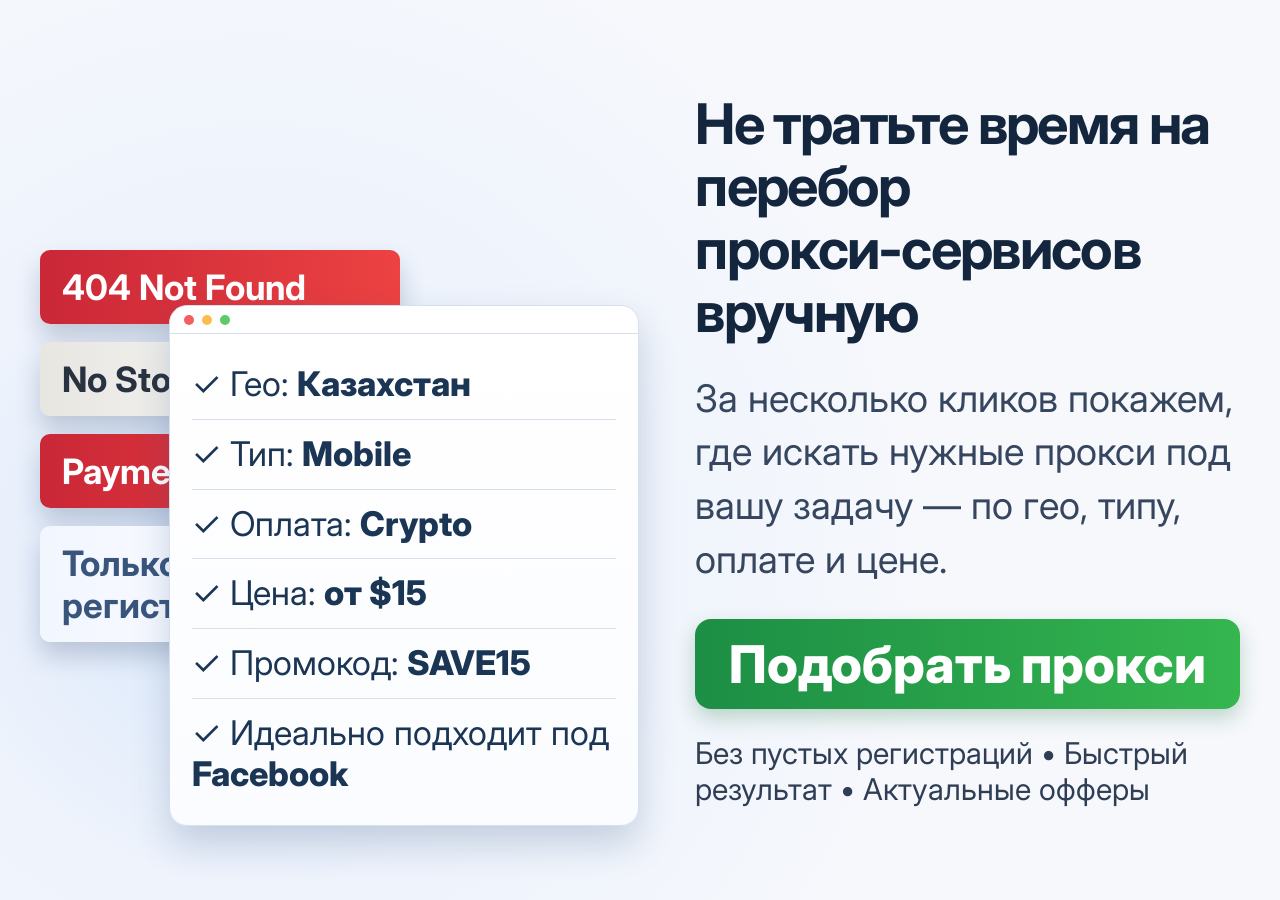
==== index.html @ c4e9cd60 "feat: add first hero page for proxy quiz funnel" ====
<!doctype html>
<html lang="ru">
<head>
  <meta charset="UTF-8" />
  <meta name="viewport" content="width=device-width, initial-scale=1.0" />
  <title>Подбор прокси — старт</title>
  <meta name="description" content="Быстрый подбор прокси по гео, типу, оплате и цене." />
  <link rel="preconnect" href="https://fonts.googleapis.com" />
  <link rel="preconnect" href="https://fonts.gstatic.com" crossorigin />
  <link href="https://fonts.googleapis.com/css2?family=Inter:wght@400;500;700;800&display=swap" rel="stylesheet" />
  <link rel="stylesheet" href="css/style.css" />
  <link rel="stylesheet" href="css/responsive.css" />
</head>
<body>
  <main class="hero-page">
    <section class="hero container" aria-label="Первый экран">
      <div class="hero__visual" aria-hidden="true">
        <div class="left-stack">
          <div class="bar bar--error">404 Not Found</div>
          <div class="bar bar--warn">No Stock</div>
          <div class="bar bar--error">Payment Failed</div>
          <div class="bar bar--lock">Только после регистрации</div>
        </div>

        <article class="card">
          <header class="card__window">
            <span></span><span></span><span></span>
          </header>
          <ul class="card__list">
            <li>✓ Гео: <strong>Казахстан</strong></li>
            <li>✓ Тип: <strong>Mobile</strong></li>
            <li>✓ Оплата: <strong>Crypto</strong></li>
            <li>✓ Цена: <strong>от $15</strong></li>
            <li>✓ Промокод: <strong>SAVE15</strong></li>
            <li>✓ Идеально подходит под <strong>Facebook</strong></li>
          </ul>
        </article>
      </div>

      <div class="hero__content">
        <h1>Не тратьте время на перебор<br />прокси-сервисов вручную</h1>
        <p>
          За несколько кликов покажем, где искать нужные прокси под вашу задачу —
          по гео, типу, оплате и цене.
        </p>
        <a class="cta" href="quiz.html" id="pick-proxy-btn">Подобрать прокси</a>
        <div class="hero__meta">Без пустых регистраций • Быстрый результат • Актуальные офферы</div>
      </div>
    </section>
  </main>

  <script src="js/analytics.js"></script>
  <script src="js/main.js"></script>
</body>
</html>
---- css/style.css ----
:root {
  --bg: #f6f8fc;
  --text-main: #14263d;
  --text-sub: #36465f;
  --green-start: #1c8e45;
  --green-end: #35b64f;
  --card-border: #d8dfec;
}

* {
  box-sizing: border-box;
}

body {
  margin: 0;
  font-family: 'Inter', system-ui, -apple-system, BlinkMacSystemFont, 'Segoe UI', sans-serif;
  color: var(--text-main);
  background: radial-gradient(circle at 20% 62%, #d7e6fb 0%, #eef3fc 28%, var(--bg) 58%);
}

.container {
  width: min(1200px, calc(100% - 48px));
  margin-inline: auto;
}

.hero-page {
  min-height: 100vh;
  display: grid;
  align-items: center;
}

.hero {
  display: grid;
  grid-template-columns: 1.1fr 1fr;
  gap: 56px;
  align-items: center;
  padding: 40px 0;
}

.hero__visual {
  position: relative;
  min-height: 460px;
}

.left-stack {
  position: absolute;
  left: 0;
  top: 30px;
  width: 360px;
  display: grid;
  gap: 18px;
}

.bar {
  padding: 16px 22px;
  border-radius: 10px;
  font-size: 35px;
  font-weight: 700;
  box-shadow: 0 14px 24px rgba(31, 56, 90, 0.22);
}

.bar--error {
  background: linear-gradient(90deg, #ca2737, #ec4242);
  color: #fff;
}

.bar--warn {
  background: linear-gradient(90deg, #e7e6e1, #fff);
  color: #293240;
}

.bar--lock {
  background: linear-gradient(90deg, #f2f6ff, #fff);
  color: #39557c;
}

.card {
  position: absolute;
  right: 0;
  top: 85px;
  width: min(470px, 92%);
  background: linear-gradient(180deg, #ffffff, #fbfcff);
  border: 1px solid var(--card-border);
  border-radius: 18px;
  overflow: hidden;
  box-shadow: 0 18px 36px rgba(40, 77, 121, 0.22);
}

.card__window {
  height: 28px;
  border-bottom: 1px solid var(--card-border);
  padding: 8px 14px;
  display: flex;
  align-items: center;
  gap: 8px;
}

.card__window span {
  width: 10px;
  height: 10px;
  border-radius: 50%;
  background: #d3d9e8;
}

.card__window span:nth-child(1) { background: #f25f60; }
.card__window span:nth-child(2) { background: #f8bf4d; }
.card__window span:nth-child(3) { background: #5fcb67; }

.card__list {
  list-style: none;
  margin: 0;
  padding: 16px 22px;
}

.card__list li {
  font-size: 34px;
  line-height: 1.2;
  padding: 14px 0;
  border-bottom: 1px solid var(--card-border);
  color: #1b3555;
}

.card__list li:last-child {
  border-bottom: 0;
}

.card__list strong {
  font-weight: 800;
}

.hero__content h1 {
  margin: 0;
  font-size: 56px;
  line-height: 1.12;
  letter-spacing: -0.03em;
}

.hero__content p {
  margin: 28px 0 32px;
  color: var(--text-sub);
  font-size: 38px;
  line-height: 1.42;
}

.cta {
  display: inline-flex;
  justify-content: center;
  align-items: center;
  width: min(560px, 100%);
  min-height: 90px;
  border-radius: 16px;
  text-decoration: none;
  font-weight: 800;
  font-size: 52px;
  color: #fff;
  background: linear-gradient(90deg, var(--green-start), var(--green-end));
  box-shadow: 0 9px 20px rgba(23, 110, 53, 0.25);
  transition: transform .2s ease, box-shadow .2s ease;
}

.cta:hover,
.cta:focus-visible {
  transform: translateY(-2px);
  box-shadow: 0 12px 24px rgba(23, 110, 53, 0.3);
}

.hero__meta {
  margin-top: 26px;
  color: #2f3e54;
  font-size: 30px;
}
---- css/responsive.css ----
@media (max-width: 1024px) {
  .hero {
    grid-template-columns: 1fr;
    gap: 26px;
  }

  .hero__content {
    order: -1;
  }

  .hero__content h1 {
    font-size: clamp(32px, 5.6vw, 52px);
  }

  .hero__content p {
    margin: 16px 0 22px;
    font-size: clamp(18px, 3.8vw, 31px);
  }

  .cta {
    width: 100%;
    min-height: 62px;
    font-size: clamp(28px, 5.2vw, 44px);
  }

  .hero__meta {
    margin-top: 14px;
    font-size: clamp(15px, 2.8vw, 24px);
  }

  .hero__visual {
    min-height: 340px;
  }

  .left-stack {
    width: 54%;
    top: 10px;
    gap: 10px;
  }

  .bar {
    padding: 8px 10px;
    font-size: clamp(11px, 2.3vw, 20px);
  }

  .card {
    top: 28px;
    width: min(78%, 500px);
  }

  .card__list li {
    font-size: clamp(13px, 2.4vw, 24px);
    padding: 9px 0;
  }
}

@media (max-width: 640px) {
  .container {
    width: min(100%, calc(100% - 24px));
  }

  .hero {
    padding: 18px 0 26px;
    gap: 20px;
  }

  .hero__content h1 {
    font-size: 34px;
  }

  .hero__content p {
    font-size: 19px;
    margin-bottom: 18px;
  }

  .hero__visual {
    min-height: 270px;
  }

  .left-stack {
    width: 52%;
    gap: 7px;
  }

  .card {
    width: 76%;
    border-radius: 12px;
  }

  .card__list {
    padding: 10px 12px;
  }

  .card__list li {
    font-size: 12px;
    padding: 6px 0;
  }
}
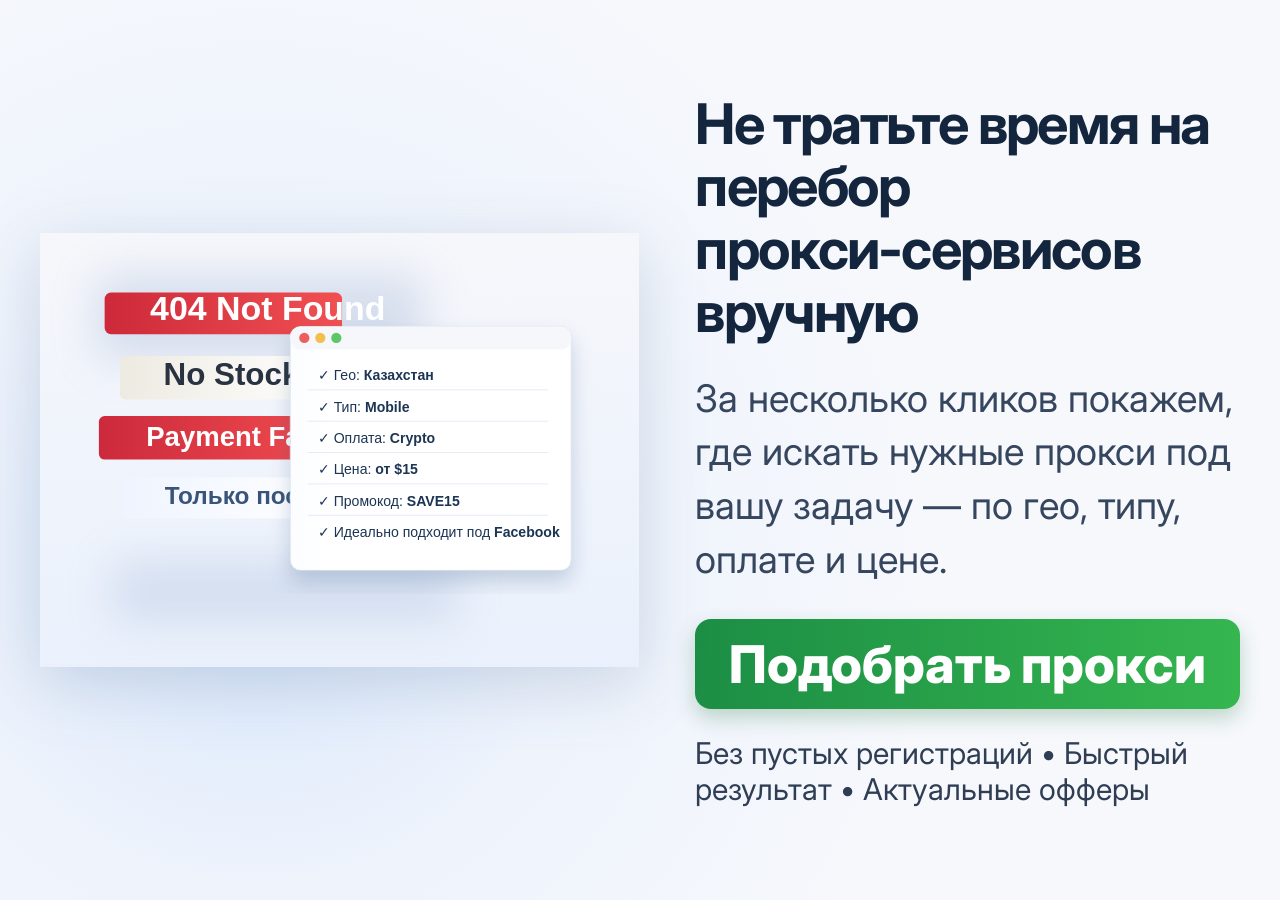
==== commit 7d50f815: "Replace hero left panel with static illustration image" ====
--- a/index.html
+++ b/index.html
@@ -15,26 +15,7 @@
   <main class="hero-page">
     <section class="hero container" aria-label="Первый экран">
       <div class="hero__visual" aria-hidden="true">
-        <div class="left-stack">
-          <div class="bar bar--error">404 Not Found</div>
-          <div class="bar bar--warn">No Stock</div>
-          <div class="bar bar--error">Payment Failed</div>
-          <div class="bar bar--lock">Только после регистрации</div>
-        </div>
-
-        <article class="card">
-          <header class="card__window">
-            <span></span><span></span><span></span>
-          </header>
-          <ul class="card__list">
-            <li>✓ Гео: <strong>Казахстан</strong></li>
-            <li>✓ Тип: <strong>Mobile</strong></li>
-            <li>✓ Оплата: <strong>Crypto</strong></li>
-            <li>✓ Цена: <strong>от $15</strong></li>
-            <li>✓ Промокод: <strong>SAVE15</strong></li>
-            <li>✓ Идеально подходит под <strong>Facebook</strong></li>
-          </ul>
-        </article>
+        <img class="hero__image" src="assets/hero-left-proxy.svg" alt="" />
       </div>
 
       <div class="hero__content">
--- a/css/style.css
+++ b/css/style.css
@@ -38,94 +38,17 @@
 }
 
 .hero__visual {
-  position: relative;
+  display: flex;
+  align-items: center;
+  justify-content: center;
   min-height: 460px;
 }
 
-.left-stack {
-  position: absolute;
-  left: 0;
-  top: 30px;
-  width: 360px;
-  display: grid;
-  gap: 18px;
-}
-
-.bar {
-  padding: 16px 22px;
-  border-radius: 10px;
-  font-size: 35px;
-  font-weight: 700;
-  box-shadow: 0 14px 24px rgba(31, 56, 90, 0.22);
-}
-
-.bar--error {
-  background: linear-gradient(90deg, #ca2737, #ec4242);
-  color: #fff;
-}
-
-.bar--warn {
-  background: linear-gradient(90deg, #e7e6e1, #fff);
-  color: #293240;
-}
-
-.bar--lock {
-  background: linear-gradient(90deg, #f2f6ff, #fff);
-  color: #39557c;
-}
-
-.card {
-  position: absolute;
-  right: 0;
-  top: 85px;
-  width: min(470px, 92%);
-  background: linear-gradient(180deg, #ffffff, #fbfcff);
-  border: 1px solid var(--card-border);
-  border-radius: 18px;
-  overflow: hidden;
-  box-shadow: 0 18px 36px rgba(40, 77, 121, 0.22);
-}
-
-.card__window {
-  height: 28px;
-  border-bottom: 1px solid var(--card-border);
-  padding: 8px 14px;
-  display: flex;
-  align-items: center;
-  gap: 8px;
-}
-
-.card__window span {
-  width: 10px;
-  height: 10px;
-  border-radius: 50%;
-  background: #d3d9e8;
-}
-
-.card__window span:nth-child(1) { background: #f25f60; }
-.card__window span:nth-child(2) { background: #f8bf4d; }
-.card__window span:nth-child(3) { background: #5fcb67; }
-
-.card__list {
-  list-style: none;
-  margin: 0;
-  padding: 16px 22px;
-}
-
-.card__list li {
-  font-size: 34px;
-  line-height: 1.2;
-  padding: 14px 0;
-  border-bottom: 1px solid var(--card-border);
-  color: #1b3555;
-}
-
-.card__list li:last-child {
-  border-bottom: 0;
-}
-
-.card__list strong {
-  font-weight: 800;
+.hero__image {
+  display: block;
+  width: min(100%, 680px);
+  height: auto;
+  filter: drop-shadow(0 16px 32px rgba(40, 77, 121, 0.18));
 }
 
 .hero__content h1 {
--- a/css/responsive.css
+++ b/css/responsive.css
@@ -32,26 +32,10 @@
     min-height: 340px;
   }
 
-  .left-stack {
-    width: 54%;
-    top: 10px;
-    gap: 10px;
+  .hero__image {
+    width: min(100%, 560px);
   }
 
-  .bar {
-    padding: 8px 10px;
-    font-size: clamp(11px, 2.3vw, 20px);
-  }
-
-  .card {
-    top: 28px;
-    width: min(78%, 500px);
-  }
-
-  .card__list li {
-    font-size: clamp(13px, 2.4vw, 24px);
-    padding: 9px 0;
-  }
 }
 
 @media (max-width: 640px) {
@@ -77,22 +61,8 @@
     min-height: 270px;
   }
 
-  .left-stack {
-    width: 52%;
-    gap: 7px;
+  .hero__image {
+    width: min(100%, 480px);
   }
 
-  .card {
-    width: 76%;
-    border-radius: 12px;
-  }
-
-  .card__list {
-    padding: 10px 12px;
-  }
-
-  .card__list li {
-    font-size: 12px;
-    padding: 6px 0;
-  }
 }
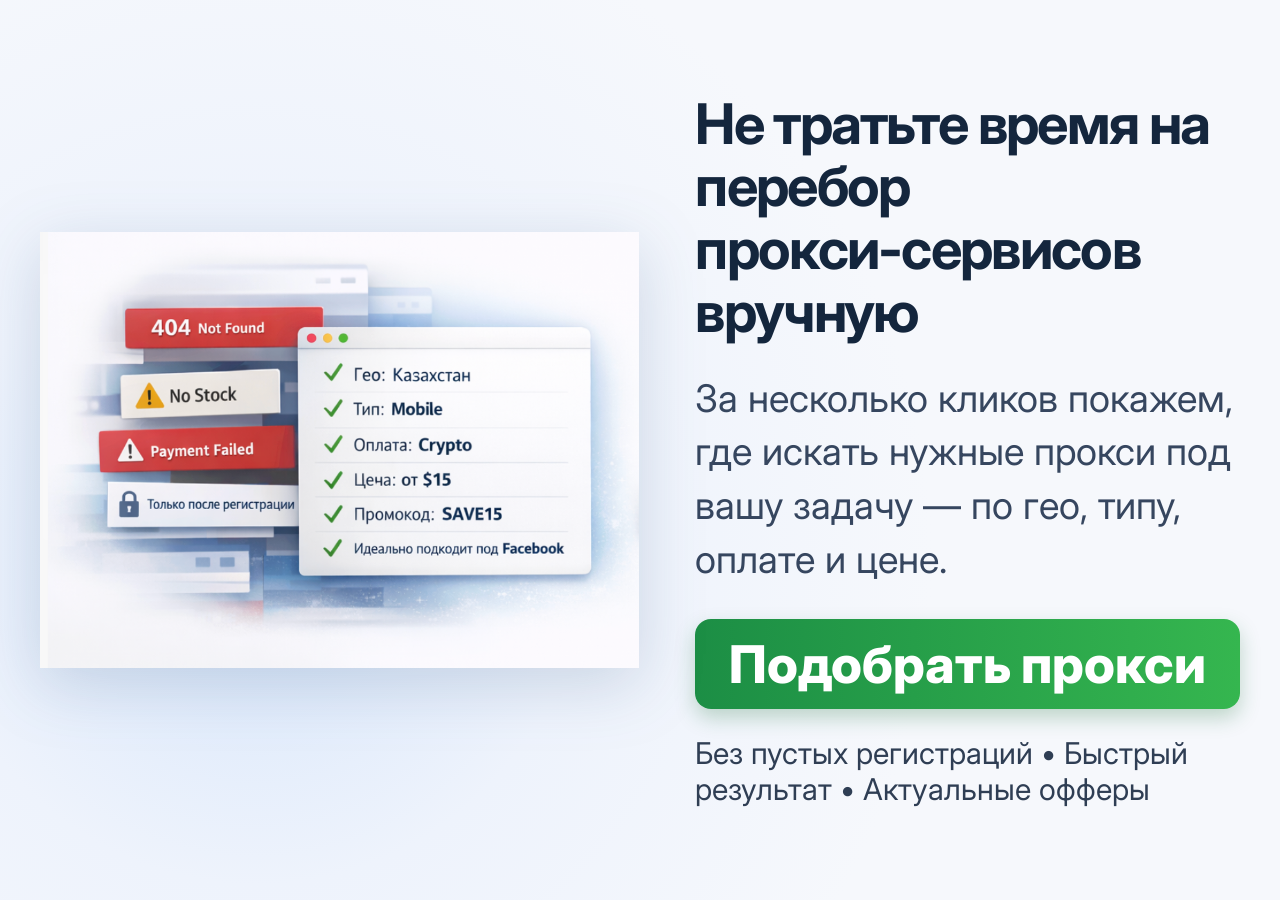
==== commit 571fa6cb: "Rename hero screenshot and move it to image folder" ====
--- a/index.html
+++ b/index.html
@@ -15,7 +15,7 @@
   <main class="hero-page">
     <section class="hero container" aria-label="Первый экран">
       <div class="hero__visual" aria-hidden="true">
-        <img class="hero__image" src="assets/hero-left-proxy.svg" alt="" />
+        <img class="hero__image" src="image/left-hero.png" alt="" />
       </div>
 
       <div class="hero__content">
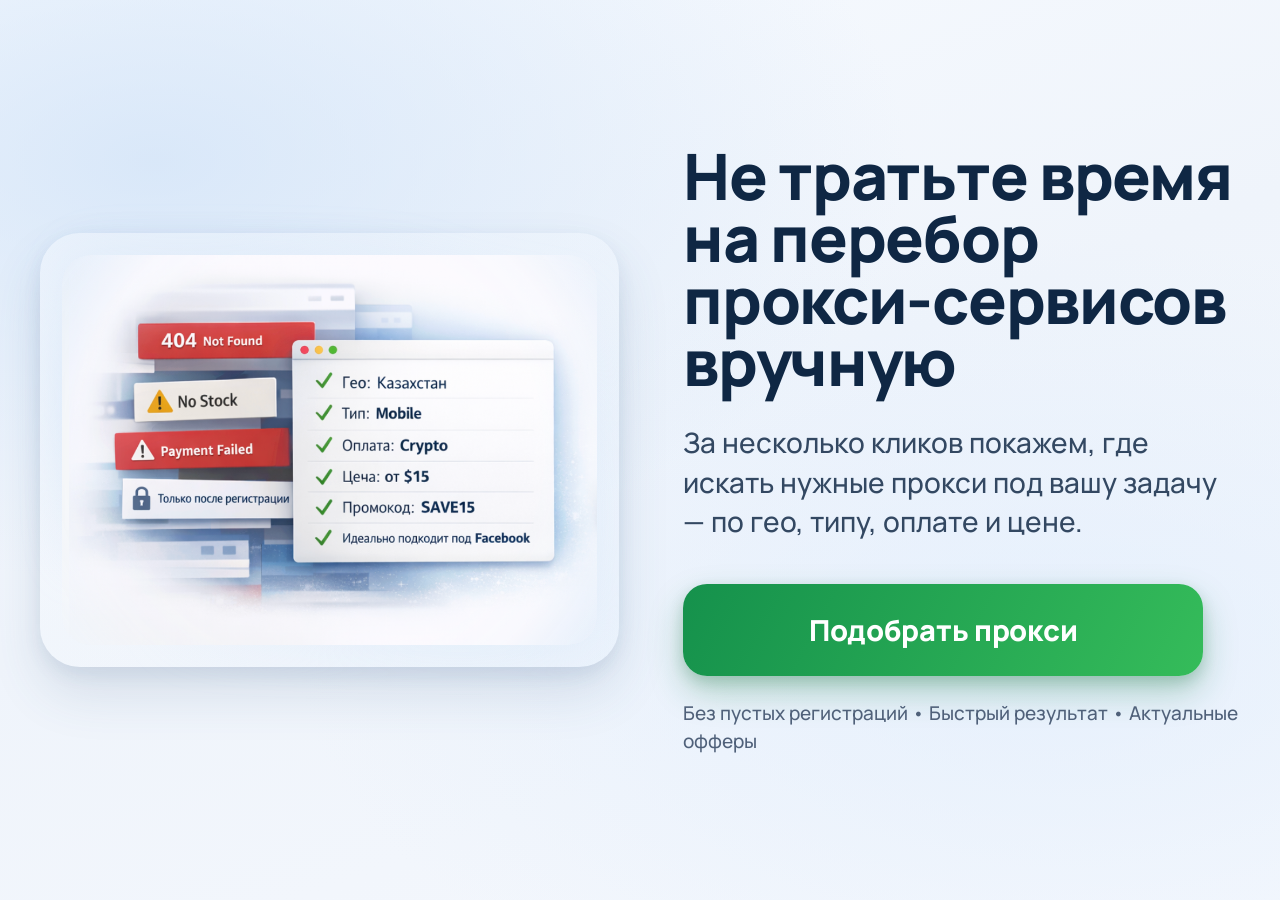
==== commit 92639256: "Polish hero typography, spacing, and media integration" ====
--- a/index.html
+++ b/index.html
@@ -7,7 +7,7 @@
   <meta name="description" content="Быстрый подбор прокси по гео, типу, оплате и цене." />
   <link rel="preconnect" href="https://fonts.googleapis.com" />
   <link rel="preconnect" href="https://fonts.gstatic.com" crossorigin />
-  <link href="https://fonts.googleapis.com/css2?family=Inter:wght@400;500;700;800&display=swap" rel="stylesheet" />
+  <link href="https://fonts.googleapis.com/css2?family=Manrope:wght@500;700;800&display=swap" rel="stylesheet" />
   <link rel="stylesheet" href="css/style.css" />
   <link rel="stylesheet" href="css/responsive.css" />
 </head>
@@ -15,17 +15,19 @@
   <main class="hero-page">
     <section class="hero container" aria-label="Первый экран">
       <div class="hero__visual" aria-hidden="true">
-        <img class="hero__image" src="image/left-hero.png" alt="" />
+        <div class="hero__media">
+          <img class="hero__image" src="image/left-hero.png" alt="" />
+        </div>
       </div>
 
       <div class="hero__content">
-        <h1>Не тратьте время на перебор<br />прокси-сервисов вручную</h1>
-        <p>
+        <h1 class="hero__title">Не тратьте время на перебор<br />прокси-сервисов вручную</h1>
+        <p class="hero__subtitle">
           За несколько кликов покажем, где искать нужные прокси под вашу задачу —
           по гео, типу, оплате и цене.
         </p>
-        <a class="cta" href="quiz.html" id="pick-proxy-btn">Подобрать прокси</a>
-        <div class="hero__meta">Без пустых регистраций • Быстрый результат • Актуальные офферы</div>
+        <a class="cta hero__cta" href="quiz.html" id="pick-proxy-btn">Подобрать прокси</a>
+        <div class="hero__meta hero__microtrust">Без пустых регистраций • Быстрый результат • Актуальные офферы</div>
       </div>
     </section>
   </main>
--- a/css/style.css
+++ b/css/style.css
@@ -1,10 +1,10 @@
 :root {
-  --bg: #f6f8fc;
-  --text-main: #14263d;
-  --text-sub: #36465f;
-  --green-start: #1c8e45;
-  --green-end: #35b64f;
-  --card-border: #d8dfec;
+  --bg: #f5f8fd;
+  --text-main: #0f2744;
+  --text-sub: #334862;
+  --microtrust: #50617a;
+  --green-start: #15914c;
+  --green-end: #35bc5a;
 }
 
 * {
@@ -13,9 +13,12 @@
 
 body {
   margin: 0;
-  font-family: 'Inter', system-ui, -apple-system, BlinkMacSystemFont, 'Segoe UI', sans-serif;
+  font-family: 'Manrope', system-ui, -apple-system, BlinkMacSystemFont, 'Segoe UI', sans-serif;
   color: var(--text-main);
-  background: radial-gradient(circle at 20% 62%, #d7e6fb 0%, #eef3fc 28%, var(--bg) 58%);
+  background:
+    radial-gradient(95% 75% at 12% 18%, rgba(206, 225, 247, 0.72) 0%, rgba(206, 225, 247, 0) 62%),
+    radial-gradient(88% 68% at 82% 72%, rgba(222, 236, 253, 0.6) 0%, rgba(222, 236, 253, 0) 67%),
+    linear-gradient(160deg, #f8fbff 0%, #eff4fb 48%, var(--bg) 100%);
 }
 
 .container {
@@ -31,37 +34,79 @@
 
 .hero {
   display: grid;
-  grid-template-columns: 1.1fr 1fr;
-  gap: 56px;
+  grid-template-columns: 1.04fr 1fr;
+  gap: 64px;
   align-items: center;
-  padding: 40px 0;
+  padding: 48px 0;
 }
 
 .hero__visual {
   display: flex;
   align-items: center;
   justify-content: center;
-  min-height: 460px;
+  min-height: 500px;
+}
+
+.hero__media {
+  position: relative;
+  isolation: isolate;
+  width: min(100%, 700px);
+  border-radius: 40px;
+  padding: 22px;
+}
+
+.hero__media::before {
+  content: '';
+  position: absolute;
+  inset: 1% 3%;
+  z-index: -2;
+  border-radius: 44px;
+  background:
+    radial-gradient(120% 70% at 24% 38%, rgba(165, 199, 241, 0.48) 0%, rgba(165, 199, 241, 0) 66%),
+    radial-gradient(92% 86% at 74% 66%, rgba(199, 223, 250, 0.45) 0%, rgba(199, 223, 250, 0) 72%);
+  filter: blur(18px);
+}
+
+.hero__media::after {
+  content: '';
+  position: absolute;
+  inset: 0;
+  z-index: -1;
+  border-radius: 40px;
+  background: linear-gradient(140deg, rgba(255, 255, 255, 0.34), rgba(229, 240, 251, 0.18));
+  box-shadow:
+    0 26px 52px rgba(57, 89, 128, 0.14),
+    0 8px 18px rgba(57, 89, 128, 0.09);
 }
 
 .hero__image {
   display: block;
-  width: min(100%, 680px);
+  width: 100%;
   height: auto;
-  filter: drop-shadow(0 16px 32px rgba(40, 77, 121, 0.18));
+  border-radius: 28px;
+  box-shadow: 0 12px 26px rgba(53, 84, 122, 0.12);
+  -webkit-mask-image: radial-gradient(circle at center, #000 62%, rgba(0, 0, 0, 0.85) 78%, transparent 100%);
+  mask-image: radial-gradient(circle at center, #000 62%, rgba(0, 0, 0, 0.85) 78%, transparent 100%);
 }
 
-.hero__content h1 {
-  margin: 0;
-  font-size: 56px;
-  line-height: 1.12;
-  letter-spacing: -0.03em;
+.hero__content {
+  max-width: 640px;
 }
 
-.hero__content p {
-  margin: 28px 0 32px;
+.hero__title {
+  margin: 0;
+  font-size: 64px;
+  font-weight: 800;
+  line-height: 0.97;
+  letter-spacing: -0.02em;
+  color: var(--text-main);
+}
+
+.hero__subtitle {
+  margin: 30px 0 42px;
   color: var(--text-sub);
-  font-size: 38px;
+  font-weight: 500;
+  font-size: 28px;
   line-height: 1.42;
 }
 
@@ -69,26 +114,35 @@
   display: inline-flex;
   justify-content: center;
   align-items: center;
-  width: min(560px, 100%);
-  min-height: 90px;
-  border-radius: 16px;
+  width: min(520px, 100%);
+  min-height: 92px;
+  padding: 14px 34px;
+  border-radius: 24px;
   text-decoration: none;
   font-weight: 800;
-  font-size: 52px;
+  font-size: 29px;
+  letter-spacing: -0.01em;
   color: #fff;
-  background: linear-gradient(90deg, var(--green-start), var(--green-end));
-  box-shadow: 0 9px 20px rgba(23, 110, 53, 0.25);
-  transition: transform .2s ease, box-shadow .2s ease;
+  background: linear-gradient(118deg, var(--green-start), var(--green-end));
+  box-shadow:
+    0 16px 34px rgba(22, 125, 66, 0.28),
+    0 6px 14px rgba(17, 94, 52, 0.18);
+  transition: transform .2s ease, box-shadow .2s ease, filter .2s ease;
 }
 
 .cta:hover,
 .cta:focus-visible {
-  transform: translateY(-2px);
-  box-shadow: 0 12px 24px rgba(23, 110, 53, 0.3);
+  transform: translateY(-1px);
+  filter: brightness(1.02);
+  box-shadow:
+    0 18px 36px rgba(22, 125, 66, 0.3),
+    0 8px 16px rgba(17, 94, 52, 0.2);
 }
 
 .hero__meta {
-  margin-top: 26px;
-  color: #2f3e54;
-  font-size: 30px;
+  margin-top: 24px;
+  color: var(--microtrust);
+  font-size: 19px;
+  font-weight: 500;
+  line-height: 1.45;
 }
--- a/css/responsive.css
+++ b/css/responsive.css
@@ -1,39 +1,42 @@
 @media (max-width: 1024px) {
   .hero {
     grid-template-columns: 1fr;
-    gap: 26px;
+    gap: 28px;
+    padding: 30px 0 26px;
   }
 
   .hero__content {
     order: -1;
+    max-width: 100%;
   }
 
-  .hero__content h1 {
-    font-size: clamp(32px, 5.6vw, 52px);
+  .hero__title {
+    font-size: clamp(46px, 7vw, 56px);
   }
 
-  .hero__content p {
-    margin: 16px 0 22px;
-    font-size: clamp(18px, 3.8vw, 31px);
+  .hero__subtitle {
+    margin: 22px 0 32px;
+    font-size: clamp(24px, 4.1vw, 27px);
   }
 
   .cta {
     width: 100%;
-    min-height: 62px;
-    font-size: clamp(28px, 5.2vw, 44px);
+    min-height: 80px;
+    font-size: clamp(24px, 4.5vw, 28px);
   }
 
   .hero__meta {
-    margin-top: 14px;
-    font-size: clamp(15px, 2.8vw, 24px);
+    margin-top: 18px;
+    font-size: clamp(17px, 2.6vw, 19px);
   }
 
   .hero__visual {
-    min-height: 340px;
+    min-height: 320px;
   }
 
-  .hero__image {
-    width: min(100%, 560px);
+  .hero__media {
+    width: min(100%, 620px);
+    padding: 16px;
   }
 
 }
@@ -44,25 +47,40 @@
   }
 
   .hero {
-    padding: 18px 0 26px;
-    gap: 20px;
+    padding: 18px 0 24px;
+    gap: 18px;
   }
 
-  .hero__content h1 {
-    font-size: 34px;
+  .hero__title {
+    font-size: clamp(42px, 11vw, 48px);
+    line-height: 0.98;
   }
 
-  .hero__content p {
-    font-size: 19px;
-    margin-bottom: 18px;
+  .hero__subtitle {
+    font-size: clamp(22px, 6vw, 24px);
+    margin: 18px 0 24px;
+    line-height: 1.38;
+  }
+
+  .cta {
+    min-height: 72px;
+    font-size: clamp(22px, 6vw, 24px);
+    border-radius: 20px;
+  }
+
+  .hero__meta {
+    font-size: clamp(16px, 4.2vw, 18px);
+    margin-top: 16px;
   }
 
   .hero__visual {
-    min-height: 270px;
+    min-height: 230px;
   }
 
-  .hero__image {
-    width: min(100%, 480px);
+  .hero__media {
+    width: min(100%, 500px);
+    padding: 12px;
+    border-radius: 28px;
   }
 
 }
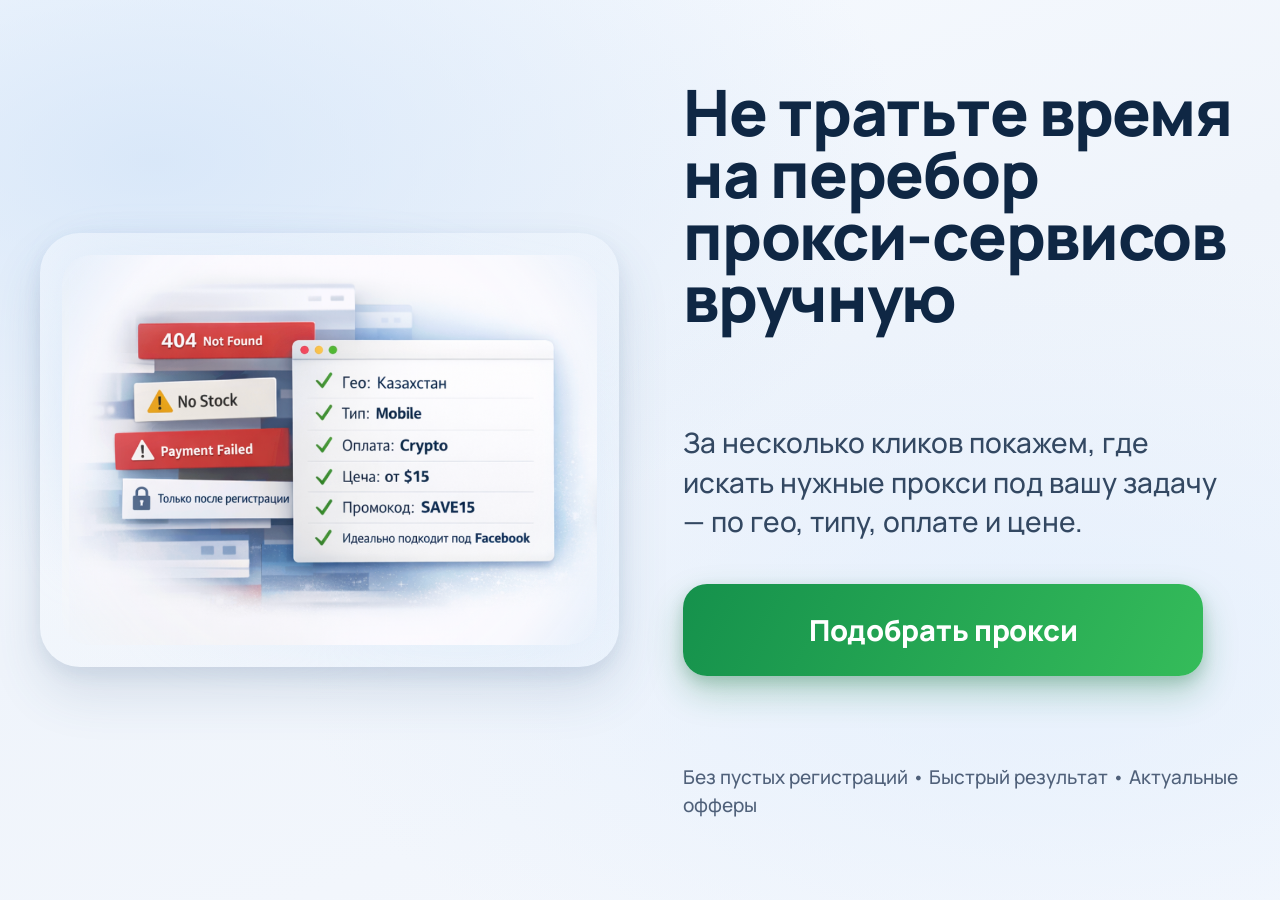
==== commit debb4461: "Fix mobile hero content order" ====
--- a/index.html
+++ b/index.html
@@ -14,6 +14,10 @@
 <body>
   <main class="hero-page">
     <section class="hero container" aria-label="Первый экран">
+      <div class="hero__headline">
+        <h1 class="hero__title">Не тратьте время на перебор<br />прокси-сервисов вручную</h1>
+      </div>
+
       <div class="hero__visual" aria-hidden="true">
         <div class="hero__media">
           <img class="hero__image" src="image/left-hero.png" alt="" />
@@ -21,14 +25,14 @@
       </div>
 
       <div class="hero__content">
-        <h1 class="hero__title">Не тратьте время на перебор<br />прокси-сервисов вручную</h1>
         <p class="hero__subtitle">
           За несколько кликов покажем, где искать нужные прокси под вашу задачу —
           по гео, типу, оплате и цене.
         </p>
         <a class="cta hero__cta" href="quiz.html" id="pick-proxy-btn">Подобрать прокси</a>
-        <div class="hero__meta hero__microtrust">Без пустых регистраций • Быстрый результат • Актуальные офферы</div>
       </div>
+
+      <div class="hero__meta hero__microtrust">Без пустых регистраций • Быстрый результат • Актуальные офферы</div>
     </section>
   </main>
 
--- a/css/style.css
+++ b/css/style.css
@@ -35,12 +35,21 @@
 .hero {
   display: grid;
   grid-template-columns: 1.04fr 1fr;
+  grid-template-areas:
+    'visual headline'
+    'visual content'
+    'visual meta';
   gap: 64px;
   align-items: center;
   padding: 48px 0;
 }
 
+.hero__headline {
+  grid-area: headline;
+}
+
 .hero__visual {
+  grid-area: visual;
   display: flex;
   align-items: center;
   justify-content: center;
@@ -90,6 +99,7 @@
 }
 
 .hero__content {
+  grid-area: content;
   max-width: 640px;
 }
 
@@ -140,7 +150,9 @@
 }
 
 .hero__meta {
+  grid-area: meta;
   margin-top: 24px;
+  max-width: 640px;
   color: var(--microtrust);
   font-size: 19px;
   font-weight: 500;
--- a/css/responsive.css
+++ b/css/responsive.css
@@ -1,12 +1,18 @@
 @media (max-width: 1024px) {
   .hero {
     grid-template-columns: 1fr;
+    grid-template-areas:
+      'headline'
+      'visual'
+      'content'
+      'meta';
     gap: 28px;
     padding: 30px 0 26px;
   }
 
-  .hero__content {
-    order: -1;
+  .hero__headline,
+  .hero__content,
+  .hero__meta {
     max-width: 100%;
   }
 
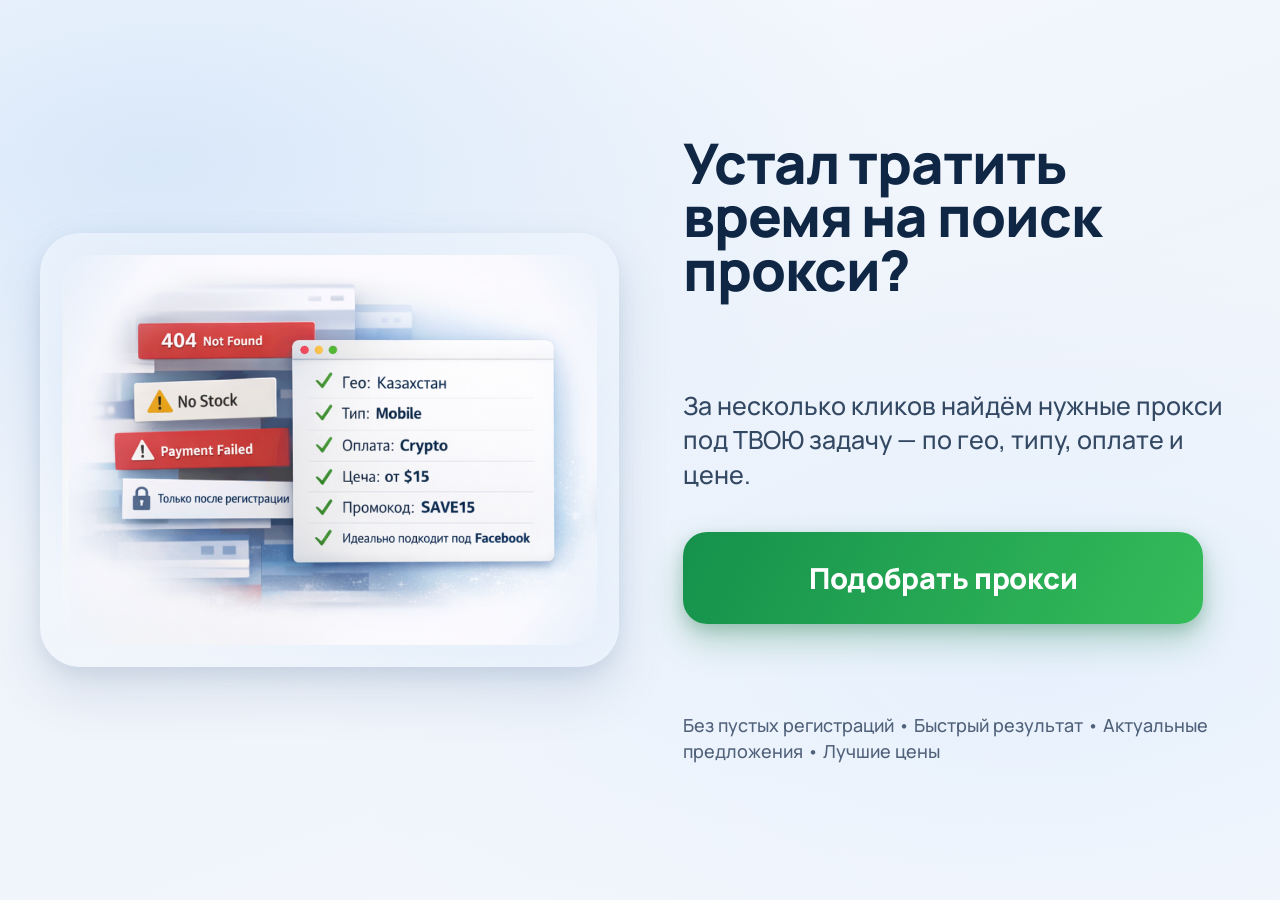
==== commit d160d091: "Update hero copy and mobile-centered typography" ====
--- a/index.html
+++ b/index.html
@@ -15,7 +15,7 @@
   <main class="hero-page">
     <section class="hero container" aria-label="Первый экран">
       <div class="hero__headline">
-        <h1 class="hero__title">Не тратьте время на перебор<br />прокси-сервисов вручную</h1>
+        <h1 class="hero__title">Устал тратить время на поиск прокси?</h1>
       </div>
 
       <div class="hero__visual" aria-hidden="true">
@@ -26,13 +26,13 @@
 
       <div class="hero__content">
         <p class="hero__subtitle">
-          За несколько кликов покажем, где искать нужные прокси под вашу задачу —
+          За несколько кликов найдём нужные прокси под ТВОЮ задачу —
           по гео, типу, оплате и цене.
         </p>
         <a class="cta hero__cta" href="quiz.html" id="pick-proxy-btn">Подобрать прокси</a>
       </div>
 
-      <div class="hero__meta hero__microtrust">Без пустых регистраций • Быстрый результат • Актуальные офферы</div>
+      <div class="hero__meta hero__microtrust">Без пустых регистраций • Быстрый результат • Актуальные предложения • Лучшие цены</div>
     </section>
   </main>
 
--- a/css/style.css
+++ b/css/style.css
@@ -105,19 +105,19 @@
 
 .hero__title {
   margin: 0;
-  font-size: 64px;
+  font-size: 56px;
   font-weight: 800;
-  line-height: 0.97;
+  line-height: 0.96;
   letter-spacing: -0.02em;
   color: var(--text-main);
 }
 
 .hero__subtitle {
-  margin: 30px 0 42px;
+  margin: 28px 0 40px;
   color: var(--text-sub);
   font-weight: 500;
-  font-size: 28px;
-  line-height: 1.42;
+  font-size: 25px;
+  line-height: 1.38;
 }
 
 .cta {
@@ -154,7 +154,7 @@
   margin-top: 24px;
   max-width: 640px;
   color: var(--microtrust);
-  font-size: 19px;
+  font-size: 18px;
   font-weight: 500;
   line-height: 1.45;
 }
--- a/css/responsive.css
+++ b/css/responsive.css
@@ -57,21 +57,31 @@
     gap: 18px;
   }
 
+  .hero__headline,
+  .hero__content,
+  .hero__meta {
+    text-align: center;
+  }
+
   .hero__title {
-    font-size: clamp(42px, 11vw, 48px);
-    line-height: 0.98;
+    font-size: clamp(42px, 11vw, 46px);
+    line-height: 1;
   }
 
   .hero__subtitle {
-    font-size: clamp(22px, 6vw, 24px);
+    font-size: clamp(21px, 6vw, 24px);
     margin: 18px 0 24px;
-    line-height: 1.38;
+    line-height: 1.4;
   }
 
   .cta {
     min-height: 72px;
     font-size: clamp(22px, 6vw, 24px);
     border-radius: 20px;
+  }
+
+  .hero__cta {
+    margin-inline: auto;
   }
 
   .hero__meta {
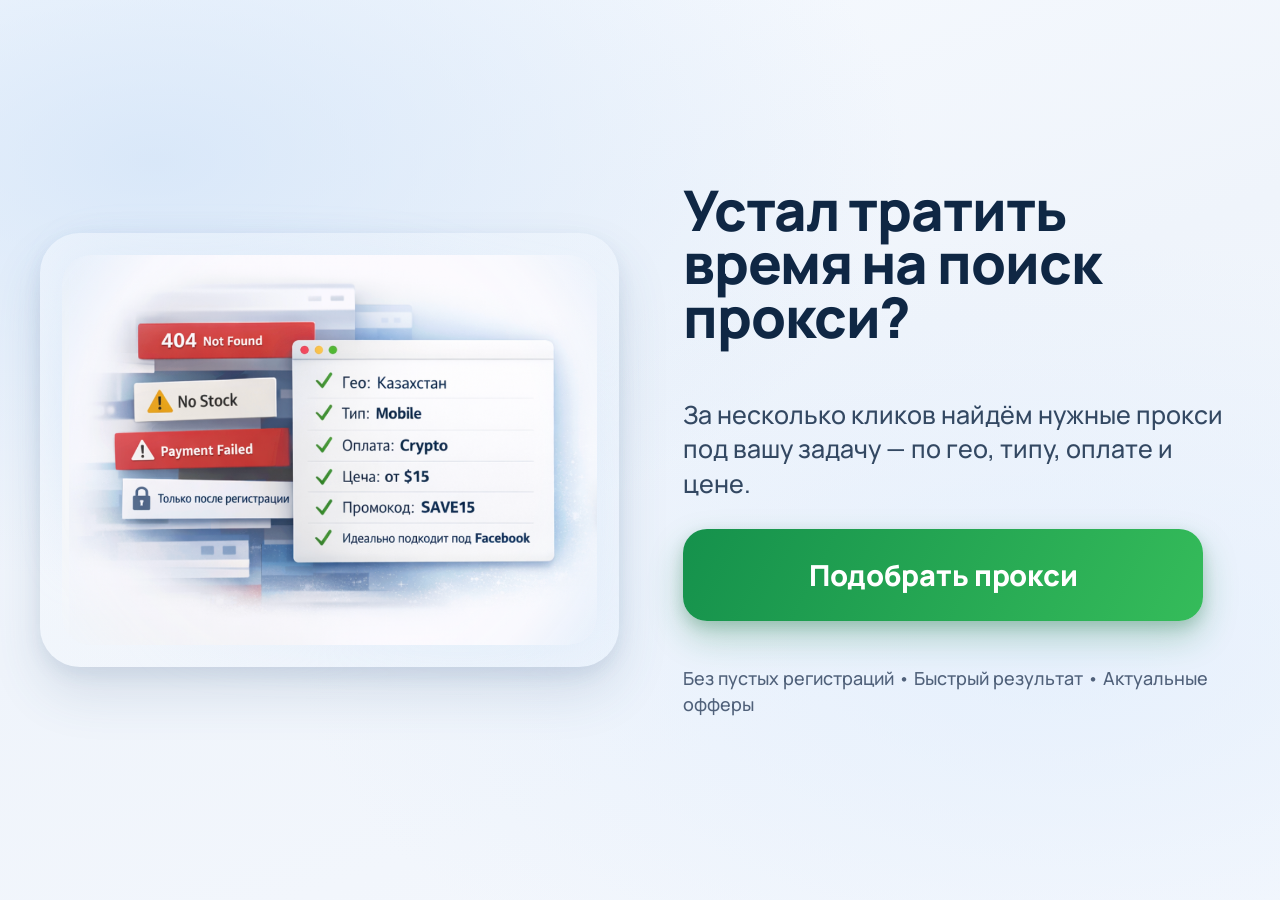
==== commit 9b2a4a94: "Finalize hero text and microtrust line" ====
--- a/index.html
+++ b/index.html
@@ -26,13 +26,13 @@
 
       <div class="hero__content">
         <p class="hero__subtitle">
-          За несколько кликов найдём нужные прокси под ТВОЮ задачу —
+          За несколько кликов найдём нужные прокси под вашу задачу —
           по гео, типу, оплате и цене.
         </p>
         <a class="cta hero__cta" href="quiz.html" id="pick-proxy-btn">Подобрать прокси</a>
       </div>
 
-      <div class="hero__meta hero__microtrust">Без пустых регистраций • Быстрый результат • Актуальные предложения • Лучшие цены</div>
+      <div class="hero__meta hero__microtrust">Без пустых регистраций • Быстрый результат • Актуальные офферы</div>
     </section>
   </main>
 
--- a/css/style.css
+++ b/css/style.css
@@ -39,7 +39,8 @@
     'visual headline'
     'visual content'
     'visual meta';
-  gap: 64px;
+  column-gap: 64px;
+  row-gap: 34px;
   align-items: center;
   padding: 48px 0;
 }
@@ -113,7 +114,7 @@
 }
 
 .hero__subtitle {
-  margin: 28px 0 40px;
+  margin: 20px 0 28px;
   color: var(--text-sub);
   font-weight: 500;
   font-size: 25px;
@@ -151,7 +152,7 @@
 
 .hero__meta {
   grid-area: meta;
-  margin-top: 24px;
+  margin-top: 10px;
   max-width: 640px;
   color: var(--microtrust);
   font-size: 18px;
